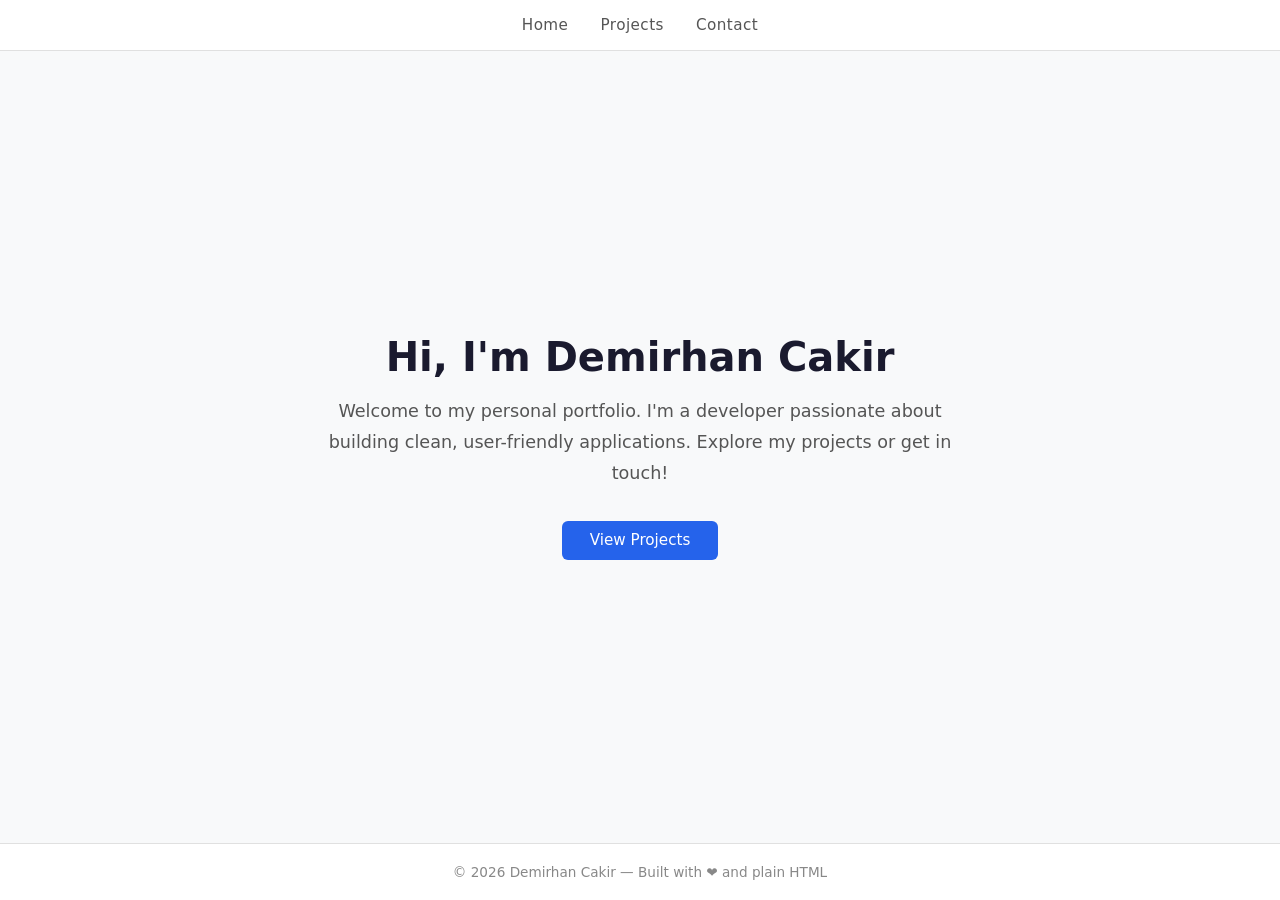
==== index.html @ 4a785e22 "Add index.html: personal portfolio starter page Co-authored-by: DemirhanCakir <143315476+DemirhanCak" ====
<!DOCTYPE html>
<html lang="en">
<head>
  <meta charset="UTF-8" />
  <meta name="viewport" content="width=device-width, initial-scale=1.0" />
  <title>Demirhan Cakir</title>
  <style>
    *, *::before, *::after {
      box-sizing: border-box;
      margin: 0;
      padding: 0;
    }

    body {
      font-family: 'Segoe UI', system-ui, sans-serif;
      background-color: #f8f9fa;
      color: #333;
      min-height: 100vh;
      display: flex;
      flex-direction: column;
    }

    /* ── Navigation ── */
    nav {
      background-color: #ffffff;
      border-bottom: 1px solid #e0e0e0;
      padding: 1rem 2rem;
      display: flex;
      justify-content: center;
      gap: 2rem;
    }

    nav a {
      text-decoration: none;
      color: #555;
      font-size: 0.95rem;
      font-weight: 500;
      letter-spacing: 0.03em;
      transition: color 0.2s;
    }

    nav a:hover {
      color: #2563eb;
    }

    /* ── Main content ── */
    main {
      flex: 1;
      display: flex;
      align-items: center;
      justify-content: center;
      padding: 4rem 1.5rem;
    }

    .intro {
      max-width: 640px;
      text-align: center;
    }

    .intro h1 {
      font-size: 2.5rem;
      font-weight: 700;
      color: #1a1a2e;
      margin-bottom: 1rem;
    }

    .intro p {
      font-size: 1.1rem;
      line-height: 1.75;
      color: #555;
      margin-bottom: 2rem;
    }

    .intro a.cta {
      display: inline-block;
      background-color: #2563eb;
      color: #fff;
      text-decoration: none;
      padding: 0.65rem 1.75rem;
      border-radius: 6px;
      font-size: 0.95rem;
      font-weight: 500;
      transition: background-color 0.2s;
    }

    .intro a.cta:hover {
      background-color: #1d4ed8;
    }

    /* ── Footer ── */
    footer {
      text-align: center;
      padding: 1.25rem 1rem;
      font-size: 0.85rem;
      color: #888;
      border-top: 1px solid #e0e0e0;
      background-color: #ffffff;
    }

    /* ── Responsive ── */
    @media (max-width: 480px) {
      .intro h1 {
        font-size: 1.8rem;
      }

      .intro p {
        font-size: 1rem;
      }
    }
  </style>
</head>
<body>

  <nav>
    <a href="#home">Home</a>
    <a href="#projects">Projects</a>
    <a href="#contact">Contact</a>
  </nav>

  <main>
    <section class="intro" id="home">
      <h1>Hi, I'm Demirhan Cakir</h1>
      <p>
        Welcome to my personal portfolio. I'm a developer passionate about building
        clean, user-friendly applications. Explore my projects or get in touch!
      </p>
      <a class="cta" href="#projects">View Projects</a>
    </section>
  </main>

  <footer>
    &copy; 2026 Demirhan Cakir &mdash; Built with ❤️ and plain HTML
  </footer>

</body>
</html>
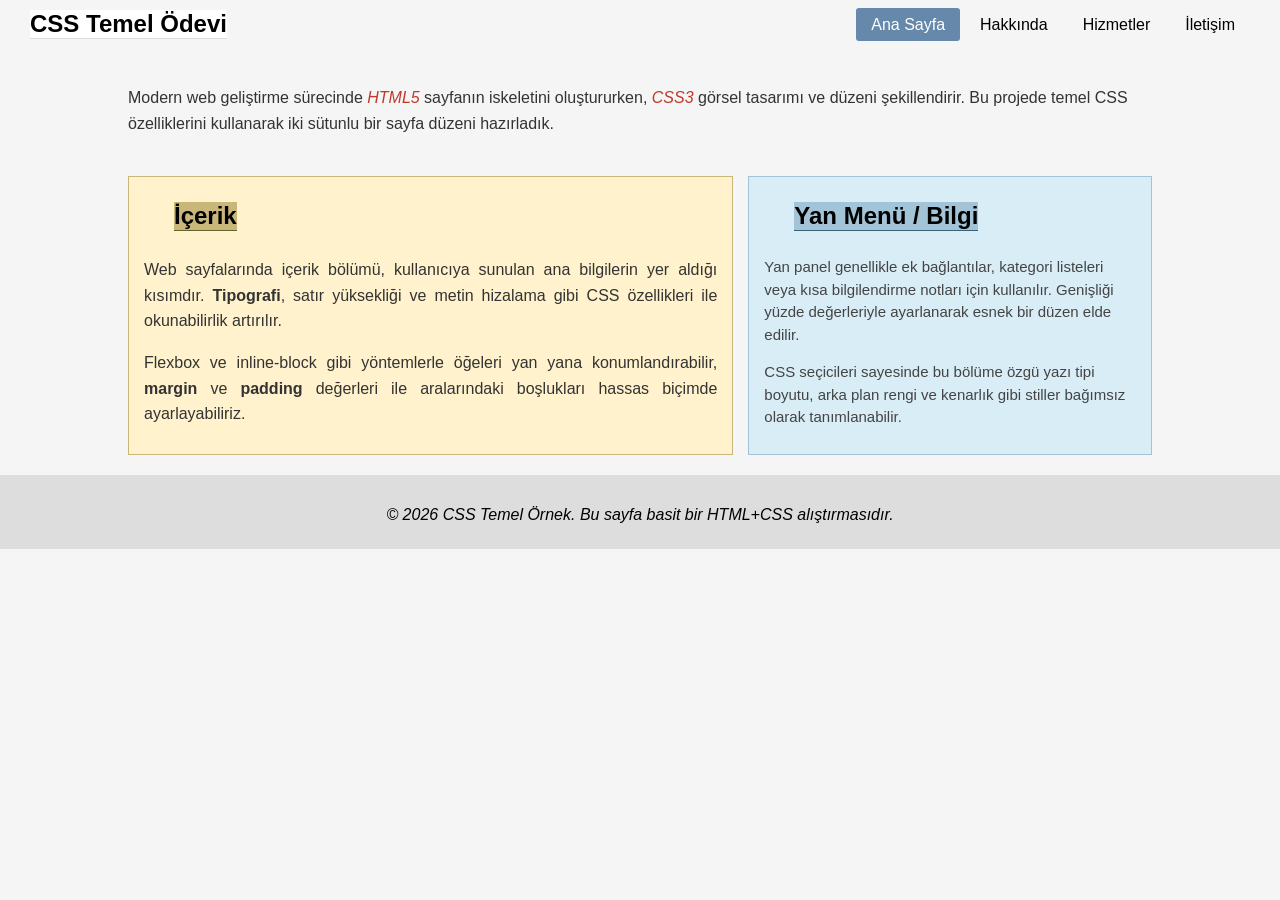
==== commit 26338372: "Revise index.html Updated the HTML structure and styles. Changed language attribute, modified header" ====
--- a/index.html
+++ b/index.html
@@ -1,136 +1,226 @@
 <!DOCTYPE html>
-<html lang="en">
+<html lang="tr">
 <head>
-  <meta charset="UTF-8" />
-  <meta name="viewport" content="width=device-width, initial-scale=1.0" />
-  <title>Demirhan Cakir</title>
-  <style>
-    *, *::before, *::after {
-      box-sizing: border-box;
-      margin: 0;
-      padding: 0;
-    }
-
-    body {
-      font-family: 'Segoe UI', system-ui, sans-serif;
-      background-color: #f8f9fa;
-      color: #333;
-      min-height: 100vh;
-      display: flex;
-      flex-direction: column;
-    }
-
-    /* ── Navigation ── */
-    nav {
-      background-color: #ffffff;
-      border-bottom: 1px solid #e0e0e0;
-      padding: 1rem 2rem;
-      display: flex;
-      justify-content: center;
-      gap: 2rem;
-    }
-
-    nav a {
-      text-decoration: none;
-      color: #555;
-      font-size: 0.95rem;
-      font-weight: 500;
-      letter-spacing: 0.03em;
-      transition: color 0.2s;
-    }
-
-    nav a:hover {
-      color: #2563eb;
-    }
-
-    /* ── Main content ── */
-    main {
-      flex: 1;
-      display: flex;
-      align-items: center;
-      justify-content: center;
-      padding: 4rem 1.5rem;
-    }
-
-    .intro {
-      max-width: 640px;
-      text-align: center;
-    }
-
-    .intro h1 {
-      font-size: 2.5rem;
-      font-weight: 700;
-      color: #1a1a2e;
-      margin-bottom: 1rem;
-    }
-
-    .intro p {
-      font-size: 1.1rem;
-      line-height: 1.75;
-      color: #555;
-      margin-bottom: 2rem;
-    }
-
-    .intro a.cta {
-      display: inline-block;
-      background-color: #2563eb;
-      color: #fff;
-      text-decoration: none;
-      padding: 0.65rem 1.75rem;
-      border-radius: 6px;
-      font-size: 0.95rem;
-      font-weight: 500;
-      transition: background-color 0.2s;
-    }
-
-    .intro a.cta:hover {
-      background-color: #1d4ed8;
-    }
-
-    /* ── Footer ── */
-    footer {
-      text-align: center;
-      padding: 1.25rem 1rem;
-      font-size: 0.85rem;
-      color: #888;
-      border-top: 1px solid #e0e0e0;
-      background-color: #ffffff;
-    }
-
-    /* ── Responsive ── */
-    @media (max-width: 480px) {
-      .intro h1 {
-        font-size: 1.8rem;
-      }
-
-      .intro p {
-        font-size: 1rem;
-      }
-    }
-  </style>
+    <meta charset="UTF-8">
+    <title>CSS Temel Ödevi</title>
+    <style>
+body {
+    font-family: Arial, sans-serif;
+    background-color: #f5f5f5;
+    margin: 0;
+}
+
+/* HEADER */
+
+header {
+    display: flex;
+    justify-content: space-between;
+    align-items: center;
+    padding: 10px 30px;
+}
+
+header h1 {
+    margin: 0;
+    font-size: 24px;
+    background-color: white;
+    border-bottom: 1px solid #ddd;
+}
+
+header h2 {
+    margin: 0;
+    font-size: 24px;
+    background-color: #c9b779;
+    border-bottom: 1px solid #60652b;
+}
+
+header h3 {
+    margin: 0;
+    font-size: 24px;
+    background-color: #a3c4d7;
+    border-bottom: 1px solid #34637a;
+}
+
+/* NAV MENU */
+
+nav ul {
+    list-style: none;
+    padding: 0;
+    margin: 0;
+    display: flex;
+    align-items: center;
+}
+
+nav ul li {
+    margin-left: 5px;
+}
+
+nav ul li a {
+    text-decoration: none;
+    color: black;
+    padding: 8px 15px;
+    border-radius: 3px;
+}
+
+nav ul li a:hover {
+    color: white;
+    background-color: #0077cc;
+}
+
+nav ul li a.active {
+    color: white;
+    background-color: #6688aa;
+}
+
+/* DESCRIPTION */
+
+.description {
+    width: 80%;
+    margin: auto;
+    padding: 20px 0;
+}
+
+.description p {
+    font-size: 16px;
+    color: #333;
+    line-height: 1.6;
+}
+
+.description em {
+    color: #c0392b;
+    font-style: italic;
+}
+
+/* CONTAINER */
+
+.container {
+    width: 80%;
+    margin: auto;
+    display: flex;
+    gap: 15px;
+}
+
+/* İKİ SÜTUN */
+
+.content {
+    width: 60%;
+    background-color: #fff2cc;
+    padding: 15px;
+    margin-top: 10px;
+    border: 1px solid #c9b779;
+    box-sizing: border-box;
+}
+
+.sidebar {
+    width: 40%;
+    background-color: #d9edf7;
+    padding: 15px;
+    margin-top: 10px;
+    border: 1px solid #a3c4d7;
+    box-sizing: border-box;
+}
+
+/* METİN STİLLERİ */
+
+.content p {
+    font-size: 16px;
+    color: #333;
+    line-height: 1.6;
+    text-align: justify;
+}
+
+.sidebar p {
+    font-size: 15px;
+    color: #444;
+    line-height: 1.5;
+    text-align: left;
+}
+
+/* GRUP SEÇİCİ */
+
+h1, h2, p {
+    margin-bottom: 10px;
+}
+
+/* FOOTER */
+
+footer {
+    text-align: center;
+    padding: 15px;
+    margin-top: 20px;
+    background-color: #ddd;
+    font-style: italic;
+}
+    </style>
 </head>
 <body>
 
-  <nav>
-    <a href="#home">Home</a>
-    <a href="#projects">Projects</a>
-    <a href="#contact">Contact</a>
-  </nav>
-
-  <main>
-    <section class="intro" id="home">
-      <h1>Hi, I'm Demirhan Cakir</h1>
-      <p>
-        Welcome to my personal portfolio. I'm a developer passionate about building
-        clean, user-friendly applications. Explore my projects or get in touch!
-      </p>
-      <a class="cta" href="#projects">View Projects</a>
-    </section>
-  </main>
-
-  <footer>
-    &copy; 2026 Demirhan Cakir &mdash; Built with ❤️ and plain HTML
-  </footer>
+<header>
+    <h1>CSS Temel Ödevi</h1>
+    <nav>
+        <ul>
+            <li><a href="#" class="active">Ana Sayfa</a></li>
+            <li><a href="#">Hakkında</a></li>
+            <li><a href="#">Hizmetler</a></li>
+            <li><a href="#">İletişim</a></li>
+        </ul>
+    </nav>
+</header>
+
+<section class="description">
+    <p>
+        Modern web geliştirme sürecinde <em>HTML5</em> sayfanın iskeletini oluştururken,
+        <em>CSS3</em> görsel tasarımı ve düzeni şekillendirir. Bu projede temel CSS
+        özelliklerini kullanarak iki sütunlu bir sayfa düzeni hazırladık.
+    </p>
+</section>
+
+<main class="container">
+    
+    <div class="content">
+        <header>
+            <h2>İçerik</h2>
+        </header>    
+
+        <p>
+        Web sayfalarında içerik bölümü, kullanıcıya sunulan
+        ana bilgilerin yer aldığı kısımdır. <b>Tipografi</b>,
+        satır yüksekliği ve metin hizalama gibi CSS özellikleri
+        ile okunabilirlik artırılır.
+        </p>
+
+        <p>
+        Flexbox ve inline-block gibi yöntemlerle öğeleri
+        yan yana konumlandırabilir, <b>margin</b> ve <b>padding</b>
+        değerleri ile aralarındaki boşlukları hassas biçimde
+        ayarlayabiliriz.
+        </p>
+    </div>
+
+    <aside class="sidebar">
+        <header>
+            <h3>Yan Menü / Bilgi</h3>
+        </header>
+        
+
+        <p>
+        Yan panel genellikle ek bağlantılar, kategori listeleri
+        veya kısa bilgilendirme notları için kullanılır.
+        Genişliği yüzde değerleriyle ayarlanarak esnek bir
+        düzen elde edilir.
+        </p>
+
+        <p>
+        CSS seçicileri sayesinde bu bölüme özgü yazı tipi
+        boyutu, arka plan rengi ve kenarlık gibi stiller
+        bağımsız olarak tanımlanabilir.
+        </p>
+    </aside>
+
+</main>
+
+<footer>
+    <p>© 2026 CSS Temel Örnek. Bu sayfa basit bir HTML+CSS alıştırmasıdır.</p>
+</footer>
 
 </body>
 </html>
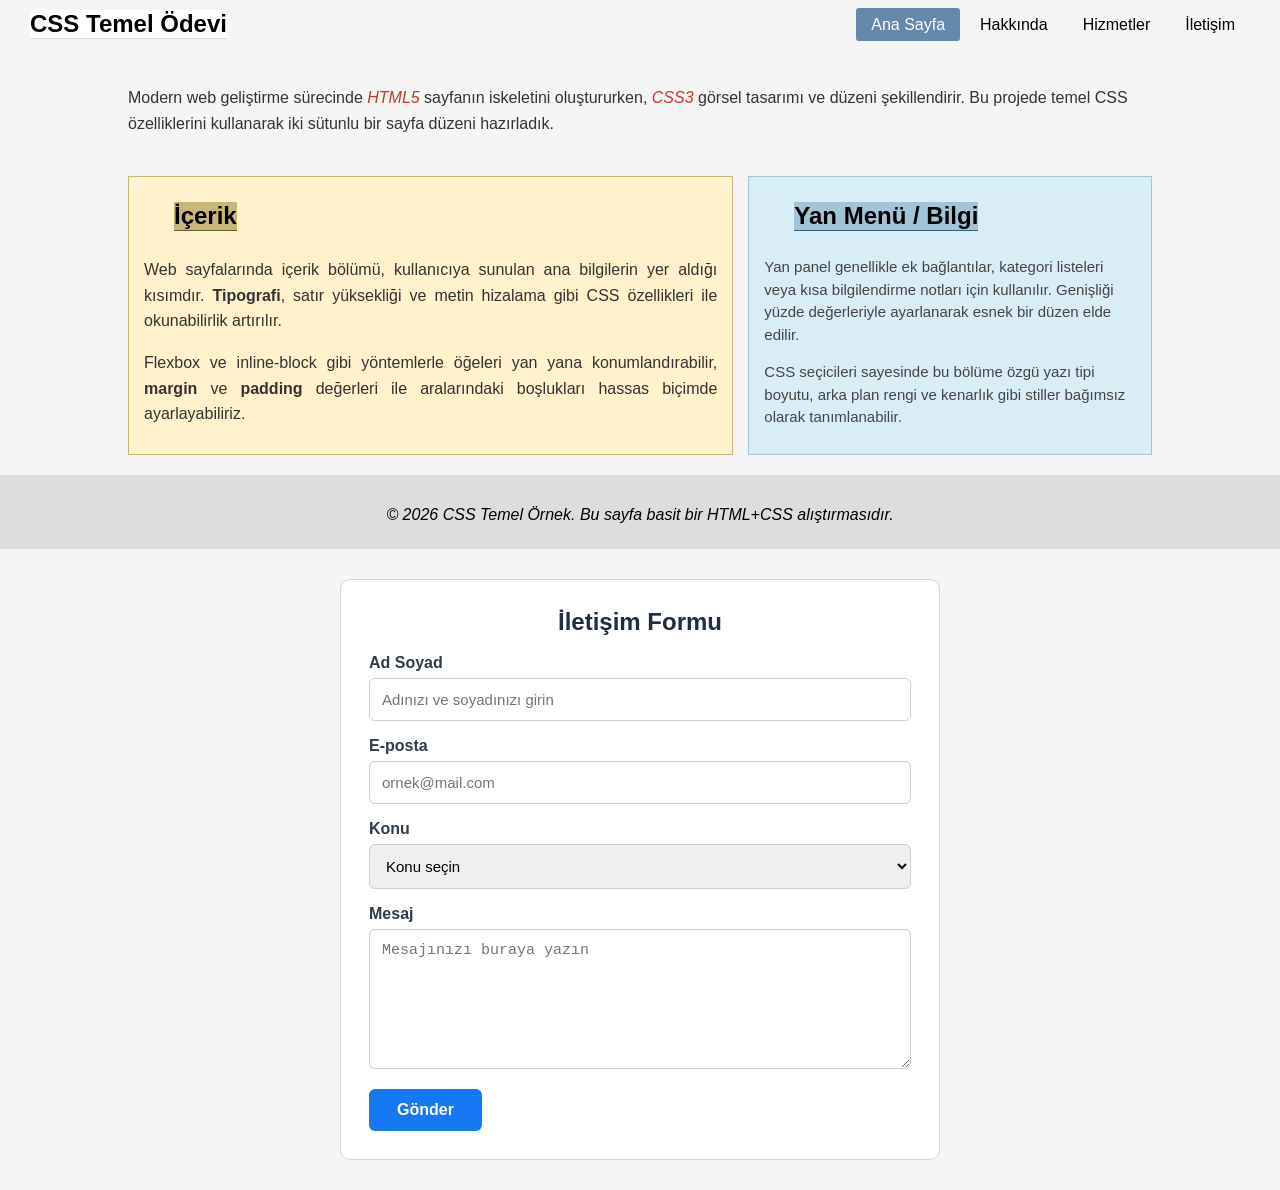
==== commit dae12941: "Add contact form to index.html" ====
--- a/index.html
+++ b/index.html
@@ -149,6 +149,65 @@
     margin-top: 20px;
     background-color: #ddd;
     font-style: italic;
+}
+
+/* CONTACT FORM */
+
+.contact-container {
+    width: 600px;
+    max-width: 90%;
+    margin: 30px auto;
+    padding: 28px;
+    background-color: #ffffff;
+    border: 1px solid #cfd8dc;
+    border-radius: 10px;
+    box-sizing: border-box;
+}
+
+.contact-container h2 {
+    margin-top: 0;
+    margin-bottom: 18px;
+    text-align: center;
+    color: #1f2d3d;
+}
+
+.contact-container label {
+    display: block;
+    margin-bottom: 6px;
+    font-weight: bold;
+    color: #2f3b46;
+}
+
+.contact-container input,
+.contact-container select,
+.contact-container textarea {
+    width: 100%;
+    padding: 12px;
+    margin-bottom: 16px;
+    border: 1px solid #c8d0d6;
+    border-radius: 6px;
+    box-sizing: border-box;
+    font-size: 15px;
+}
+
+.contact-container textarea {
+    min-height: 140px;
+    resize: vertical;
+}
+
+.contact-container button {
+    background-color: #1678f2;
+    color: #ffffff;
+    border: none;
+    padding: 12px 28px;
+    border-radius: 6px;
+    font-size: 16px;
+    font-weight: bold;
+    cursor: pointer;
+}
+
+.contact-container button:hover {
+    background-color: #0f63ca;
 }
     </style>
 </head>
@@ -222,5 +281,29 @@
     <p>© 2026 CSS Temel Örnek. Bu sayfa basit bir HTML+CSS alıştırmasıdır.</p>
 </footer>
 
+<div class="contact-container">
+    <h2>İletişim Formu</h2>
+    <form>
+        <label for="full-name">Ad Soyad</label>
+        <input type="text" id="full-name" name="full-name" placeholder="Adınızı ve soyadınızı girin" required>
+
+        <label for="email">E-posta</label>
+        <input type="email" id="email" name="email" placeholder="ornek@mail.com" required>
+
+        <label for="subject">Konu</label>
+        <select id="subject" name="subject" required>
+            <option value="">Konu seçin</option>
+            <option value="is-teklifi">İş Teklifi</option>
+            <option value="soru">Soru</option>
+            <option value="geri-bildirim">Geri Bildirim</option>
+        </select>
+
+        <label for="message">Mesaj</label>
+        <textarea id="message" name="message" placeholder="Mesajınızı buraya yazın" required></textarea>
+
+        <button type="submit">Gönder</button>
+    </form>
+</div>
+
 </body>
 </html>
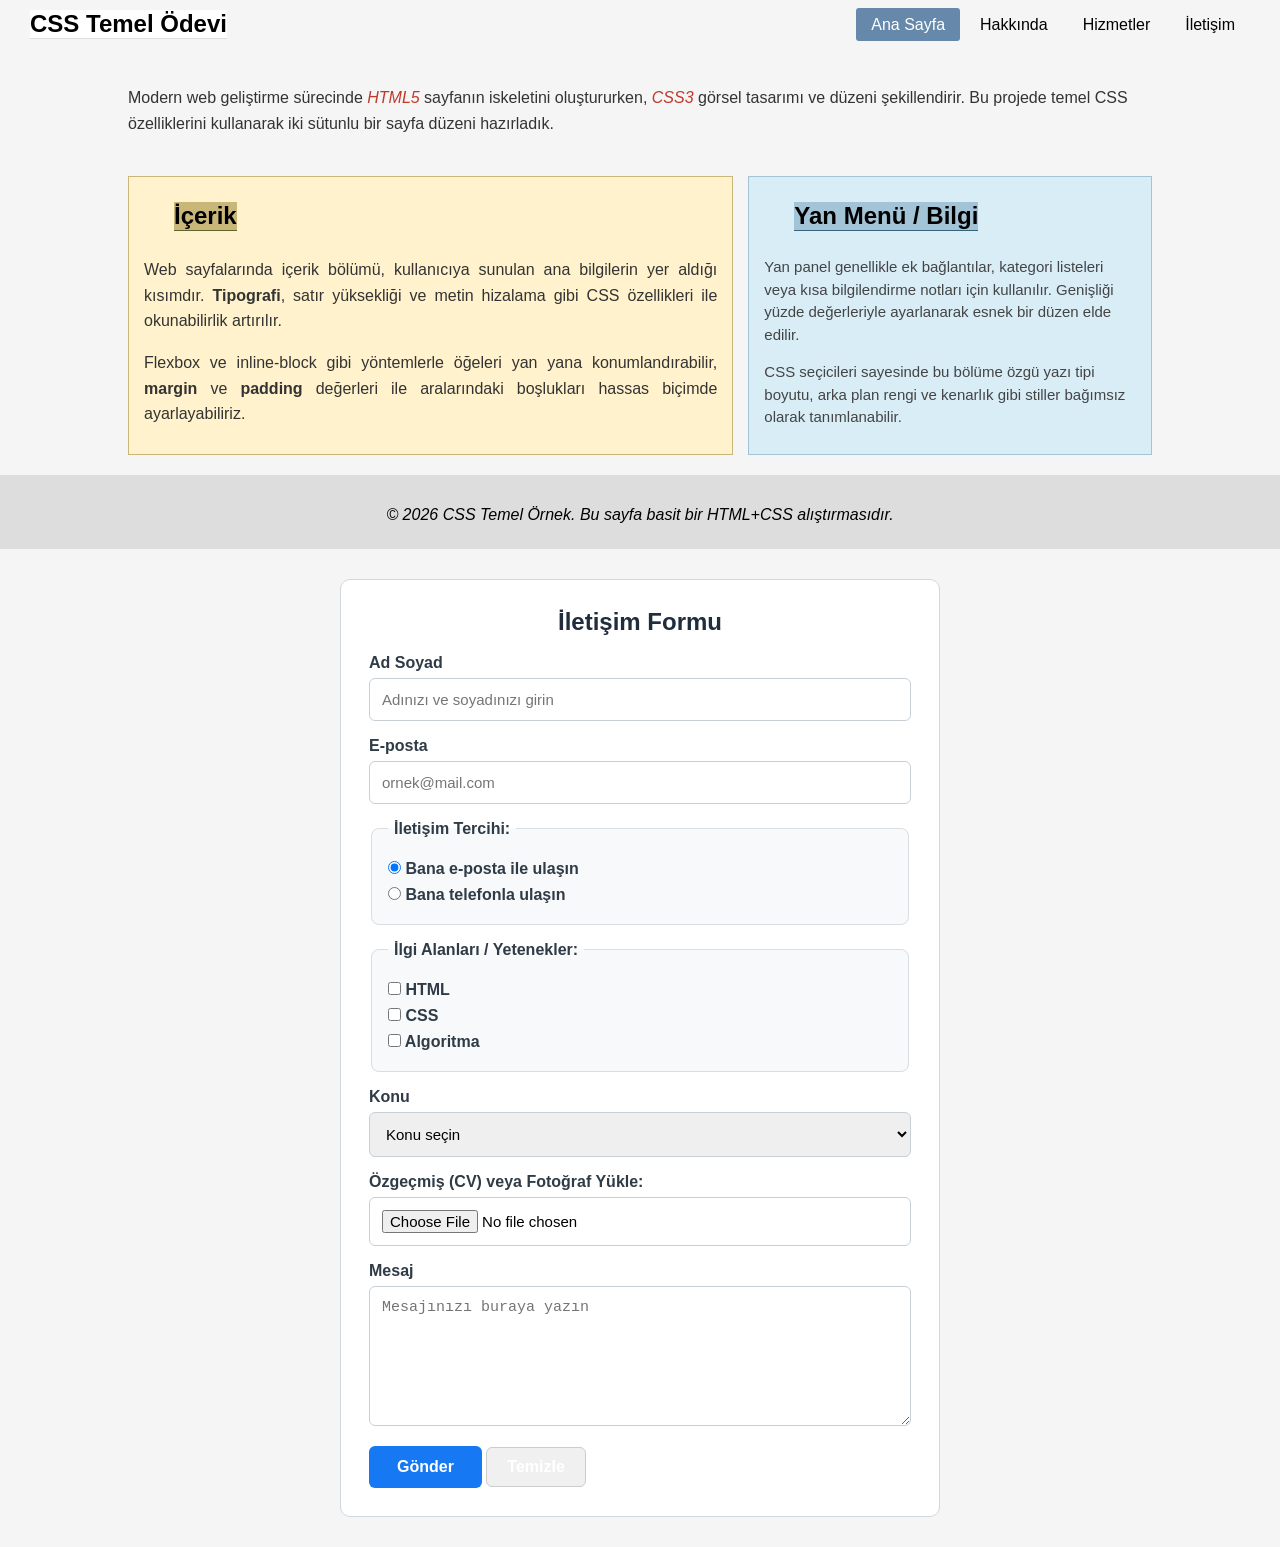
==== commit 98c3460b: "Add contact preference and skills fields to form" ====
--- a/index.html
+++ b/index.html
@@ -208,6 +208,36 @@
 
 .contact-container button:hover {
     background-color: #0f63ca;
+}
+
+.choice-group {
+    border: 1px solid #d9dee3;
+    border-radius: 8px;
+    padding: 14px 16px;
+    margin-bottom: 16px;
+    background-color: #f7f9fb;
+}
+
+.choice-group legend {
+    padding: 0 6px;
+    font-weight: bold;
+    color: #2f3b46;
+}
+
+.option-item {
+    display: flex;
+    align-items: center;
+    gap: 10px;
+    margin: 8px 0;
+    font-weight: normal;
+    color: #2f3b46;
+}
+
+.option-item input[type="radio"],
+.option-item input[type="checkbox"] {
+    width: auto;
+    margin: 0;
+    padding: 0;
 }
     </style>
 </head>
@@ -290,6 +320,39 @@
         <label for="email">E-posta</label>
         <input type="email" id="email" name="email" placeholder="ornek@mail.com" required>
 
+        <fieldset class="choice-group">
+            <legend>İletişim Tercihi:</legend>
+
+            <label class="option-item">
+                <input type="radio" name="contact-preference" value="email" checked>
+                Bana e-posta ile ulaşın
+            </label>
+
+            <label class="option-item">
+                <input type="radio" name="contact-preference" value="phone">
+                Bana telefonla ulaşın
+            </label>
+        </fieldset>
+
+        <fieldset class="choice-group">
+            <legend>İlgi Alanları / Yetenekler:</legend>
+
+            <label class="option-item">
+                <input type="checkbox" name="skills" value="html">
+                HTML
+            </label>
+
+            <label class="option-item">
+                <input type="checkbox" name="skills" value="css">
+                CSS
+            </label>
+
+            <label class="option-item">
+                <input type="checkbox" name="skills" value="algoritma">
+                Algoritma
+            </label>
+        </fieldset>
+
         <label for="subject">Konu</label>
         <select id="subject" name="subject" required>
             <option value="">Konu seçin</option>
@@ -298,10 +361,14 @@
             <option value="geri-bildirim">Geri Bildirim</option>
         </select>
 
+        <label for="cv-photo">Özgeçmiş (CV) veya Fotoğraf Yükle:</label>
+        <input type="file" id="cv-photo" name="cv-photo" accept=".pdf,.doc,.docx,image/*">
+
         <label for="message">Mesaj</label>
         <textarea id="message" name="message" placeholder="Mesajınızı buraya yazın" required></textarea>
 
         <button type="submit">Gönder</button>
+        <button type="reset" style="background-color: #f0f0f0; border: 1px solid #ccc; padding: 10px 20px; cursor: pointer;">Temizle</button>
     </form>
 </div>
 
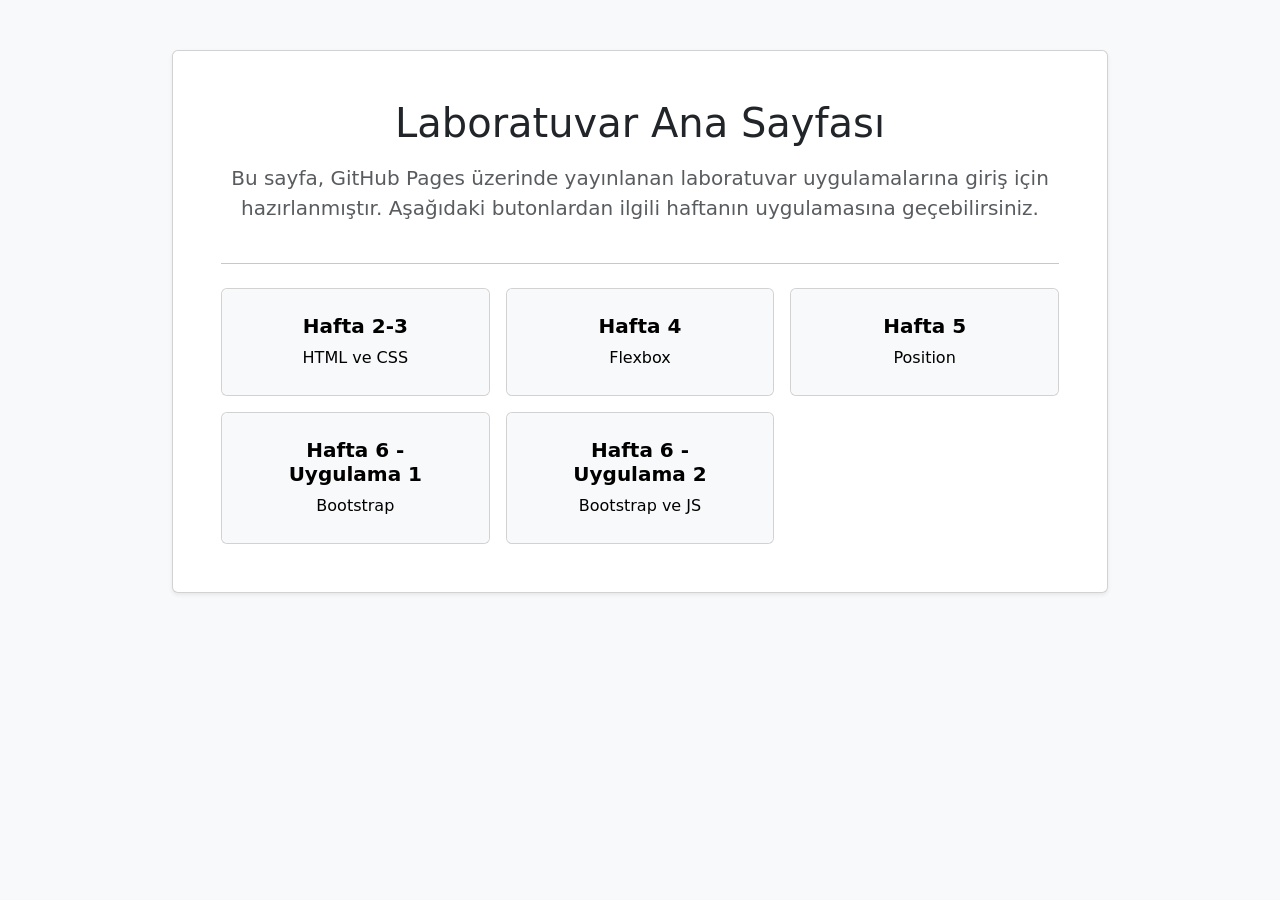
==== commit cb3215ff: "feat: Add index.html as main lab page Creates a main landing page inspired by the user's image. This" ====
--- a/index.html
+++ b/index.html
@@ -2,375 +2,92 @@
 <html lang="tr">
 <head>
     <meta charset="UTF-8">
-    <title>CSS Temel Ödevi</title>
+    <meta name="viewport" content="width=device-width, initial-scale=1.0">
+    <title>Laboratuvar Ana Sayfası</title>
+    <link href="https://cdn.jsdelivr.net/npm/bootstrap@5.3.3/dist/css/bootstrap.min.css" rel="stylesheet">
     <style>
-body {
-    font-family: Arial, sans-serif;
-    background-color: #f5f5f5;
-    margin: 0;
-}
-
-/* HEADER */
-
-header {
-    display: flex;
-    justify-content: space-between;
-    align-items: center;
-    padding: 10px 30px;
-}
-
-header h1 {
-    margin: 0;
-    font-size: 24px;
-    background-color: white;
-    border-bottom: 1px solid #ddd;
-}
-
-header h2 {
-    margin: 0;
-    font-size: 24px;
-    background-color: #c9b779;
-    border-bottom: 1px solid #60652b;
-}
-
-header h3 {
-    margin: 0;
-    font-size: 24px;
-    background-color: #a3c4d7;
-    border-bottom: 1px solid #34637a;
-}
-
-/* NAV MENU */
-
-nav ul {
-    list-style: none;
-    padding: 0;
-    margin: 0;
-    display: flex;
-    align-items: center;
-}
-
-nav ul li {
-    margin-left: 5px;
-}
-
-nav ul li a {
-    text-decoration: none;
-    color: black;
-    padding: 8px 15px;
-    border-radius: 3px;
-}
-
-nav ul li a:hover {
-    color: white;
-    background-color: #0077cc;
-}
-
-nav ul li a.active {
-    color: white;
-    background-color: #6688aa;
-}
-
-/* DESCRIPTION */
-
-.description {
-    width: 80%;
-    margin: auto;
-    padding: 20px 0;
-}
-
-.description p {
-    font-size: 16px;
-    color: #333;
-    line-height: 1.6;
-}
-
-.description em {
-    color: #c0392b;
-    font-style: italic;
-}
-
-/* CONTAINER */
-
-.container {
-    width: 80%;
-    margin: auto;
-    display: flex;
-    gap: 15px;
-}
-
-/* İKİ SÜTUN */
-
-.content {
-    width: 60%;
-    background-color: #fff2cc;
-    padding: 15px;
-    margin-top: 10px;
-    border: 1px solid #c9b779;
-    box-sizing: border-box;
-}
-
-.sidebar {
-    width: 40%;
-    background-color: #d9edf7;
-    padding: 15px;
-    margin-top: 10px;
-    border: 1px solid #a3c4d7;
-    box-sizing: border-box;
-}
-
-/* METİN STİLLERİ */
-
-.content p {
-    font-size: 16px;
-    color: #333;
-    line-height: 1.6;
-    text-align: justify;
-}
-
-.sidebar p {
-    font-size: 15px;
-    color: #444;
-    line-height: 1.5;
-    text-align: left;
-}
-
-/* GRUP SEÇİCİ */
-
-h1, h2, p {
-    margin-bottom: 10px;
-}
-
-/* FOOTER */
-
-footer {
-    text-align: center;
-    padding: 15px;
-    margin-top: 20px;
-    background-color: #ddd;
-    font-style: italic;
-}
-
-/* CONTACT FORM */
-
-.contact-container {
-    width: 600px;
-    max-width: 90%;
-    margin: 30px auto;
-    padding: 28px;
-    background-color: #ffffff;
-    border: 1px solid #cfd8dc;
-    border-radius: 10px;
-    box-sizing: border-box;
-}
-
-.contact-container h2 {
-    margin-top: 0;
-    margin-bottom: 18px;
-    text-align: center;
-    color: #1f2d3d;
-}
-
-.contact-container label {
-    display: block;
-    margin-bottom: 6px;
-    font-weight: bold;
-    color: #2f3b46;
-}
-
-.contact-container input,
-.contact-container select,
-.contact-container textarea {
-    width: 100%;
-    padding: 12px;
-    margin-bottom: 16px;
-    border: 1px solid #c8d0d6;
-    border-radius: 6px;
-    box-sizing: border-box;
-    font-size: 15px;
-}
-
-.contact-container textarea {
-    min-height: 140px;
-    resize: vertical;
-}
-
-.contact-container button {
-    background-color: #1678f2;
-    color: #ffffff;
-    border: none;
-    padding: 12px 28px;
-    border-radius: 6px;
-    font-size: 16px;
-    font-weight: bold;
-    cursor: pointer;
-}
-
-.contact-container button:hover {
-    background-color: #0f63ca;
-}
-
-.choice-group {
-    border: 1px solid #d9dee3;
-    border-radius: 8px;
-    padding: 14px 16px;
-    margin-bottom: 16px;
-    background-color: #f7f9fb;
-}
-
-.choice-group legend {
-    padding: 0 6px;
-    font-weight: bold;
-    color: #2f3b46;
-}
-
-.option-item {
-    display: flex;
-    align-items: center;
-    gap: 10px;
-    margin: 8px 0;
-    font-weight: normal;
-    color: #2f3b46;
-}
-
-.option-item input[type="radio"],
-.option-item input[type="checkbox"] {
-    width: auto;
-    margin: 0;
-    padding: 0;
-}
+        body {
+            background-color: #f8f9fa;
+        }
+        .lab-container {
+            max-width: 960px;
+            margin-top: 50px;
+            margin-bottom: 50px;
+        }
+        .card {
+            transition: transform .2s;
+        }
+        .card:hover {
+            transform: scale(1.05);
+        }
+        .card-body a {
+            text-decoration: none;
+        }
+        .btn-custom {
+            width: 100%;
+            height: 100%;
+            display: flex;
+            flex-direction: column;
+            justify-content: center;
+            align-items: center;
+        }
+        .card-title {
+            font-weight: bold;
+        }
     </style>
 </head>
 <body>
-
-<header>
-    <h1>CSS Temel Ödevi</h1>
-    <nav>
-        <ul>
-            <li><a href="#" class="active">Ana Sayfa</a></li>
-            <li><a href="#">Hakkında</a></li>
-            <li><a href="#">Hizmetler</a></li>
-            <li><a href="#">İletişim</a></li>
-        </ul>
-    </nav>
-</header>
-
-<section class="description">
-    <p>
-        Modern web geliştirme sürecinde <em>HTML5</em> sayfanın iskeletini oluştururken,
-        <em>CSS3</em> görsel tasarımı ve düzeni şekillendirir. Bu projede temel CSS
-        özelliklerini kullanarak iki sütunlu bir sayfa düzeni hazırladık.
-    </p>
-</section>
-
-<main class="container">
-    
-    <div class="content">
-        <header>
-            <h2>İçerik</h2>
-        </header>    
-
-        <p>
-        Web sayfalarında içerik bölümü, kullanıcıya sunulan
-        ana bilgilerin yer aldığı kısımdır. <b>Tipografi</b>,
-        satır yüksekliği ve metin hizalama gibi CSS özellikleri
-        ile okunabilirlik artırılır.
-        </p>
-
-        <p>
-        Flexbox ve inline-block gibi yöntemlerle öğeleri
-        yan yana konumlandırabilir, <b>margin</b> ve <b>padding</b>
-        değerleri ile aralarındaki boşlukları hassas biçimde
-        ayarlayabiliriz.
-        </p>
+    <div class="container lab-container">
+        <div class="card p-5 text-center shadow-sm">
+            <h1 class="mb-3">Laboratuvar Ana Sayfası</h1>
+            <p class="lead text-muted">
+                Bu sayfa, GitHub Pages üzerinde yayınlanan laboratuvar uygulamalarına giriş için hazırlanmıştır. Aşağıdaki butonlardan ilgili haftanın uygulamasına geçebilirsiniz.
+            </p>
+            <hr class="my-4">
+            <div class="row g-3">
+                <div class="col-12 col-md-4">
+                    <div class="card h-100">
+                        <a href="Hafta2-3-demirhancakir.html" class="btn btn-light btn-custom p-4">
+                            <h5 class="card-title">Hafta 2-3</h5>
+                            <p class="card-text">HTML ve CSS</p>
+                        </a>
+                    </div>
+                </div>
+                <div class="col-12 col-md-4">
+                    <div class="card h-100">
+                        <a href="Hafta4-demirhancakir.html" class="btn btn-light btn-custom p-4">
+                            <h5 class="card-title">Hafta 4</h5>
+                            <p class="card-text">Flexbox</p>
+                        </a>
+                    </div>
+                </div>
+                <div class="col-12 col-md-4">
+                    <div class="card h-100">
+                        <a href="hafta5-demirhancakir.html" class="btn btn-light btn-custom p-4">
+                            <h5 class="card-title">Hafta 5</h5>
+                            <p class="card-text">Position</p>
+                        </a>
+                    </div>
+                </div>
+                <div class="col-12 col-md-4">
+                    <div class="card h-100">
+                        <a href="Hafta6-Uygulama1-demirhancakir.html" class="btn btn-light btn-custom p-4">
+                            <h5 class="card-title">Hafta 6 - Uygulama 1</h5>
+                            <p class="card-text">Bootstrap</p>
+                        </a>
+                    </div>
+                </div>
+                <div class="col-12 col-md-4">
+                    <div class="card h-100">
+                        <a href="Hafta6-Uygulama2-demirhancakir.html" class="btn btn-light btn-custom p-4">
+                            <h5 class="card-title">Hafta 6 - Uygulama 2</h5>
+                            <p class="card-text">Bootstrap ve JS</p>
+                        </a>
+                    </div>
+                </div>
+            </div>
+        </div>
     </div>
-
-    <aside class="sidebar">
-        <header>
-            <h3>Yan Menü / Bilgi</h3>
-        </header>
-        
-
-        <p>
-        Yan panel genellikle ek bağlantılar, kategori listeleri
-        veya kısa bilgilendirme notları için kullanılır.
-        Genişliği yüzde değerleriyle ayarlanarak esnek bir
-        düzen elde edilir.
-        </p>
-
-        <p>
-        CSS seçicileri sayesinde bu bölüme özgü yazı tipi
-        boyutu, arka plan rengi ve kenarlık gibi stiller
-        bağımsız olarak tanımlanabilir.
-        </p>
-    </aside>
-
-</main>
-
-<footer>
-    <p>© 2026 CSS Temel Örnek. Bu sayfa basit bir HTML+CSS alıştırmasıdır.</p>
-</footer>
-
-<div class="contact-container">
-    <h2>İletişim Formu</h2>
-    <form>
-        <label for="full-name">Ad Soyad</label>
-        <input type="text" id="full-name" name="full-name" placeholder="Adınızı ve soyadınızı girin" required>
-
-        <label for="email">E-posta</label>
-        <input type="email" id="email" name="email" placeholder="ornek@mail.com" required>
-
-        <fieldset class="choice-group">
-            <legend>İletişim Tercihi:</legend>
-
-            <label class="option-item">
-                <input type="radio" name="contact-preference" value="email" checked>
-                Bana e-posta ile ulaşın
-            </label>
-
-            <label class="option-item">
-                <input type="radio" name="contact-preference" value="phone">
-                Bana telefonla ulaşın
-            </label>
-        </fieldset>
-
-        <fieldset class="choice-group">
-            <legend>İlgi Alanları / Yetenekler:</legend>
-
-            <label class="option-item">
-                <input type="checkbox" name="skills" value="html">
-                HTML
-            </label>
-
-            <label class="option-item">
-                <input type="checkbox" name="skills" value="css">
-                CSS
-            </label>
-
-            <label class="option-item">
-                <input type="checkbox" name="skills" value="algoritma">
-                Algoritma
-            </label>
-        </fieldset>
-
-        <label for="subject">Konu</label>
-        <select id="subject" name="subject" required>
-            <option value="">Konu seçin</option>
-            <option value="is-teklifi">İş Teklifi</option>
-            <option value="soru">Soru</option>
-            <option value="geri-bildirim">Geri Bildirim</option>
-        </select>
-
-        <label for="cv-photo">Özgeçmiş (CV) veya Fotoğraf Yükle:</label>
-        <input type="file" id="cv-photo" name="cv-photo" accept=".pdf,.doc,.docx,image/*">
-
-        <label for="message">Mesaj</label>
-        <textarea id="message" name="message" placeholder="Mesajınızı buraya yazın" required></textarea>
-
-        <button type="submit">Gönder</button>
-        <button type="reset" style="background-color: #f0f0f0; border: 1px solid #ccc; padding: 10px 20px; cursor: pointer;">Temizle</button>
-    </form>
-</div>
-
+    <script src="https://cdn.jsdelivr.net/npm/bootstrap@5.3.3/dist/js/bootstrap.bundle.min.js"></script>
 </body>
 </html>
